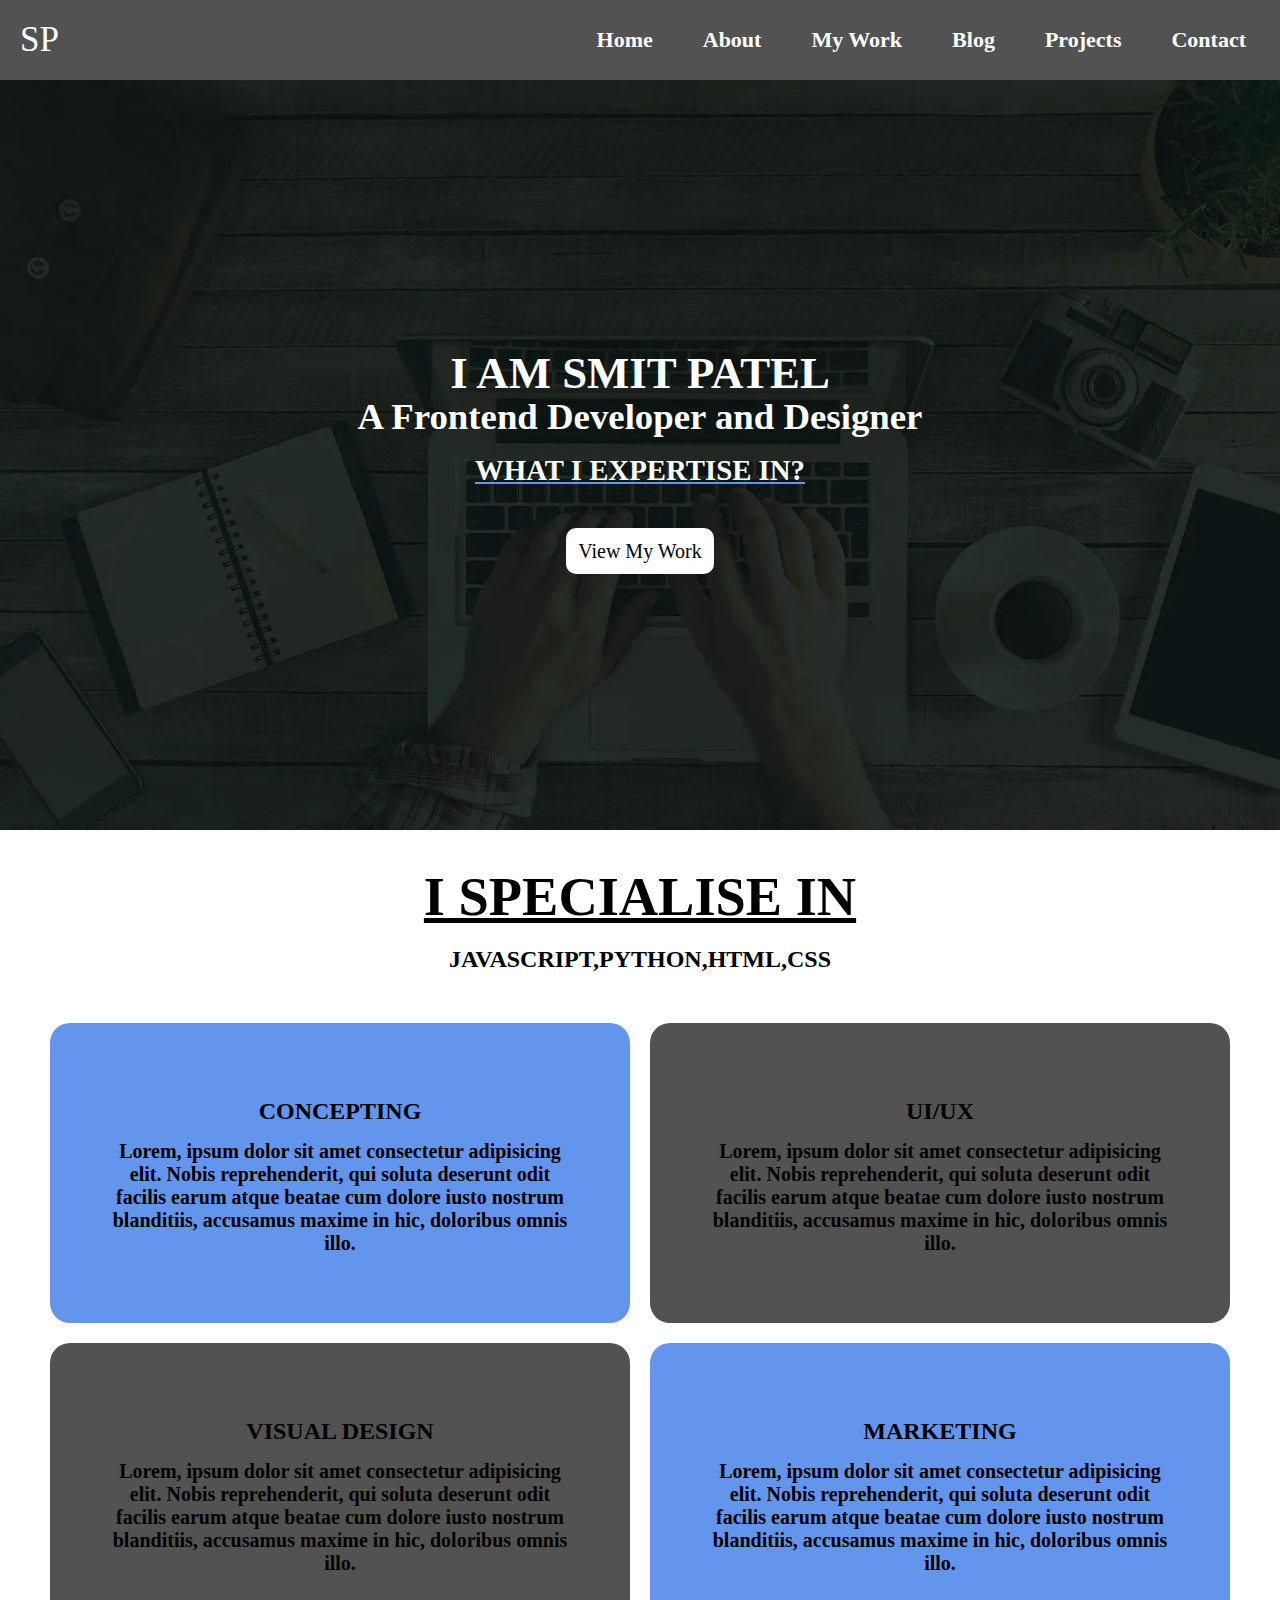
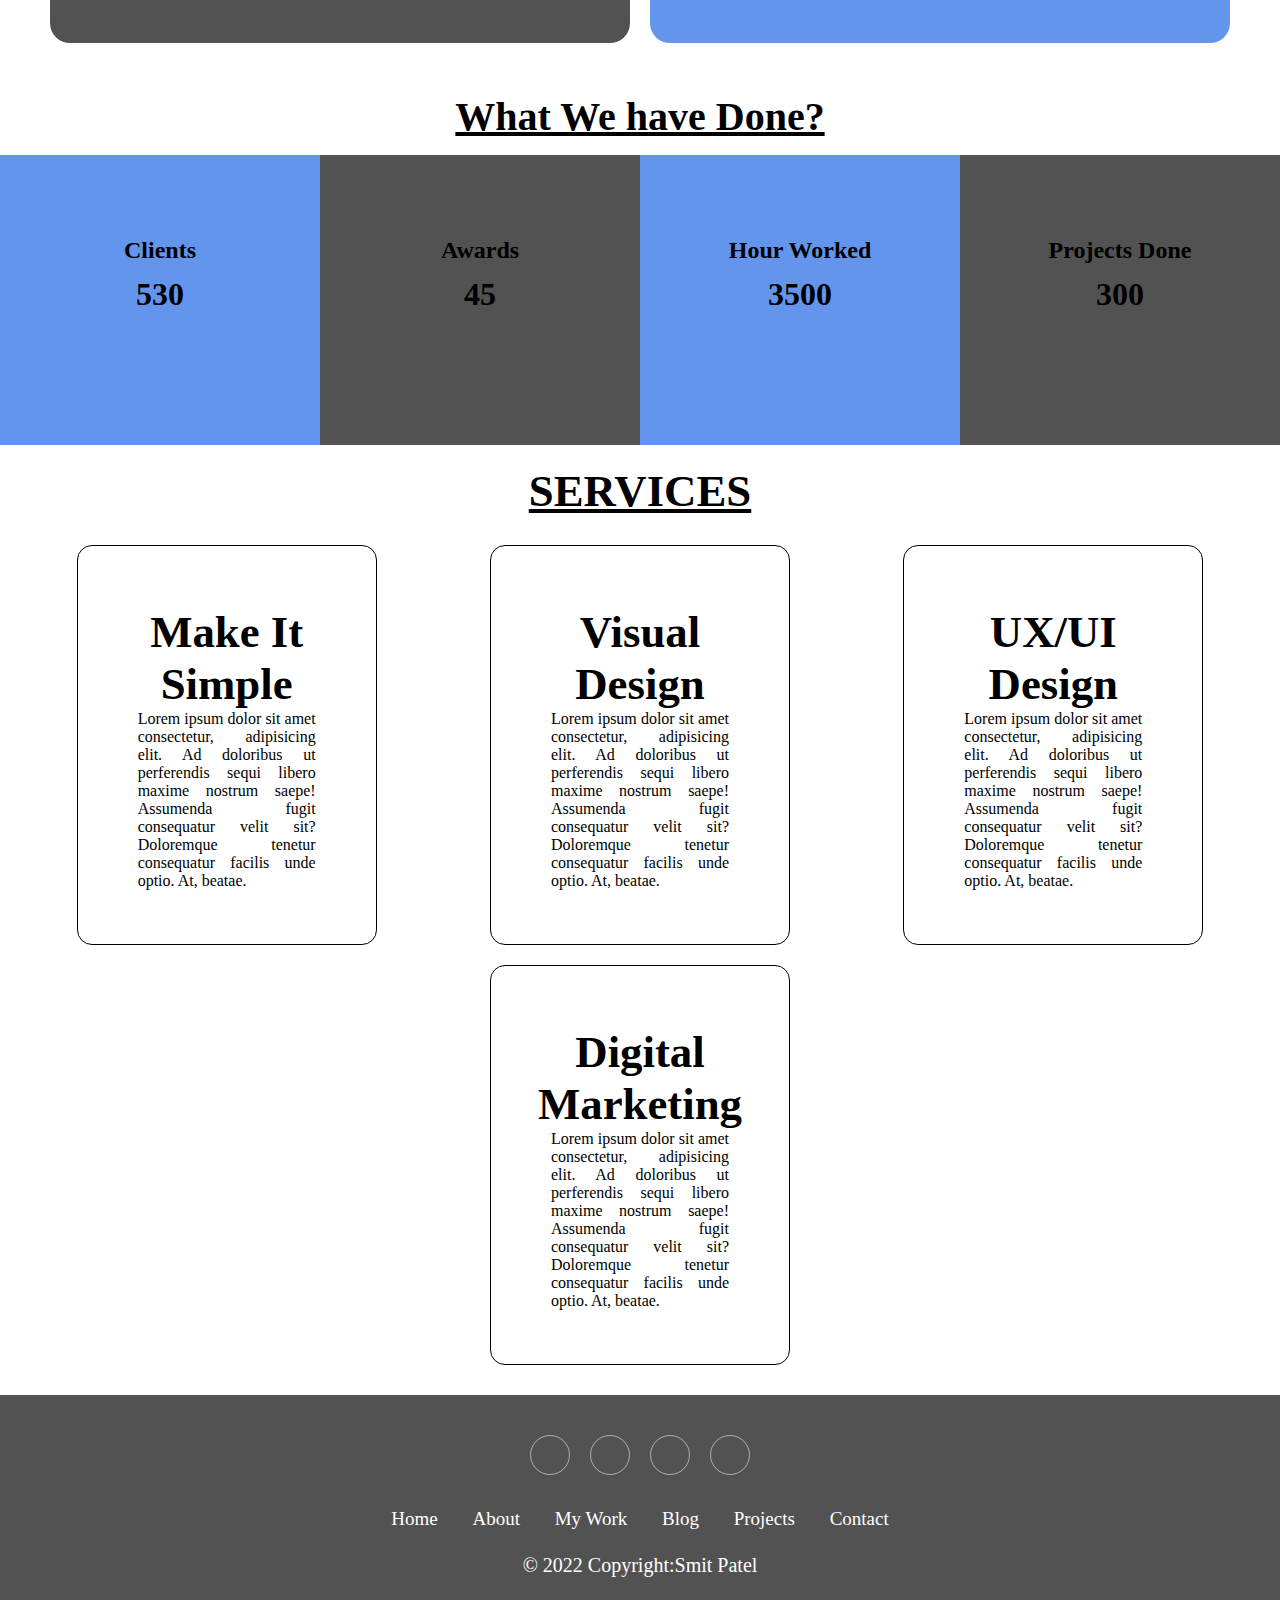
==== index.html @ e54f1726 "Add files via upload" ====
<!DOCTYPE html>
<html lang="en">
<head>
    <meta charset="UTF-8">
    <meta http-equiv="X-UA-Compatible" content="IE=edge">
    <meta name="viewport" content="width=device-width, initial-scale=1.0">
    <link rel="stylesheet" href="https://cdnjs.cloudflare.com/ajax/libs/font-awesome/6.1.1/css/all.min.css"
        integrity="sha512-KfkfwYDsLkIlwQp6LFnl8zNdLGxu9YAA1QvwINks4PhcElQSvqcyVLLD9aMhXd13uQjoXtEKNosOWaZqXgel0g=="
        crossorigin="anonymous" referrerpolicy="no-referrer" >
        <title>Portfolio</title>
    <link rel="stylesheet" href="styles.css">
    <link rel="stylesheet" href="media.css">
</head>
<body>

    <header>
    <nav class="navbar">
        <div class="logo">SP</div>
        <ul class="nav-links">
          <input type="checkbox" id="checkbox_toggle" />
          <label for="checkbox_toggle" class="hamburger">&#9776;</label>
          <div class="menu">
            <li><a href="index.html">Home</a></li>
            <li><a href="about.html">About</a></li>
            <li><a href="MyWork.html">My Work</a></li>
            <li><a href="Blog.html">Blog</a></li>
            <li><a href="project.html">Projects</a></li>
            <li><a href="contact.html">Contact</a></li>
          </div>
        </ul>
      </nav>
    </header>


    <section id="home">
        <div class="main">
            <h1 class="headings-1">I AM SMIT PATEL</h1>
            <h3 class="sub-heading">A Frontend Developer and Designer</h3>
            <br>
            <h2 class="s1">WHAT I EXPERTISE IN?</h2>
            <h2 class="hide">HTML,CSS,JAVASCRIPT & DESIGNING</h2>
            <br>
            <a href="MyWork.html" class="btn1">View My Work</a>
        </div>
    </section>
    
    <br>
    <br>
    <section id="F1">
        <div class="h11"><h1>I SPECIALISE IN</h1></div>
        <br>
        <div class="h12"><h2>JAVASCRIPT,PYTHON,HTML,CSS</h2></div>
    </section>
    <section id="row-1">
            <div class="col-2">
                <div class="r1c1"><i class="fa-solid fa-file-lines fa-3x"></i>
                <h2>CONCEPTING</h2>
                <p class="paraline">Lorem, ipsum dolor sit amet consectetur adipisicing elit. Nobis reprehenderit, qui soluta deserunt odit facilis earum atque beatae cum dolore iusto nostrum blanditiis, accusamus maxime in hic, doloribus omnis illo.</p></div>
            </div>
            <div class="col-1">
                <div class="r1c1"><i class="fa-solid fa-desktop fa-3x"></i>
                <h2>UI/UX</h2>
                <p class="paraline">Lorem, ipsum dolor sit amet consectetur adipisicing elit. Nobis reprehenderit, qui soluta deserunt odit facilis earum atque beatae cum dolore iusto nostrum blanditiis, accusamus maxime in hic, doloribus omnis illo.</p></div>
            </div>
            <div class="col-1">
                <div class="r1c1"><i class="fa-regular fa-clone fa-3x"></i>
                <h2>VISUAL DESIGN</h2>
                <p class="paraline">Lorem, ipsum dolor sit amet consectetur adipisicing elit. Nobis reprehenderit, qui soluta deserunt odit facilis earum atque beatae cum dolore iusto nostrum blanditiis, accusamus maxime in hic, doloribus omnis illo.</p></div>
            </div>
            <div class="col-2">
                <div class="r1c1"><i class="fa-solid fa-thumbs-up fa-3x"></i>
                <h2>MARKETING</h2>
                <p class="paraline">Lorem, ipsum dolor sit amet consectetur adipisicing elit. Nobis reprehenderit, qui soluta deserunt odit facilis earum atque beatae cum dolore iusto nostrum blanditiis, accusamus maxime in hic, doloribus omnis illo.</p></div>
            </div>
    </section>

    <section>
        <h1 class="heading-3">What We have Done?</h1>
    </section>

    <section id="row-2">
            <div class="col-3">
                <div class="r1c2"><i class="fa-solid fa-users fa-3x"></i>
                <h2>Clients</h2>
                <h1>530</h1></div>
            </div>
            
            <div class="col-4">
                <div class="r1c2"><i class="fa-solid fa-award fa-3x"></i>
                <h2>Awards</h2>
                <h1>45</h1></div>
            </div>
            <div class="col-3">
                <div class="r1c2"><i class="fa-solid fa-hourglass fa-3x"></i>
                <h2>Hour Worked</h2>
                <h1>3500</h1></div>
            </div>
            <div class="col-4">
                <div class="r1c2"><i class="fa-solid fa-diagram-project fa-3x"></i>
                <h2>Projects Done</h2>
                <h1>300</h1></div>
            </div>
    </section>
    
    
    <section id="services">
        <h1 class="headings-2">SERVICES</h1>
        <br>
        <div class="row">
            <div class="box1">
                <div><i class='fa-regular fa-message'></i></div>
                <h1 class="box-heading">Make It Simple<br></h1>
                <p class="paraline">Lorem ipsum dolor sit amet consectetur, adipisicing elit. Ad doloribus ut perferendis sequi libero
                    maxime nostrum saepe! Assumenda fugit consequatur velit sit? Doloremque tenetur consequatur facilis
                    unde optio. At, beatae.</p>
            </div>
            <div class="box">
                <div><i class="fas fa-object-ungroup fa-2x"></i></div>
                <h1 class="box-heading">Visual Design</h1>
                <p class="paraline">Lorem ipsum dolor sit amet consectetur, adipisicing elit. Ad doloribus ut perferendis sequi libero
                    maxime nostrum saepe! Assumenda fugit consequatur velit sit? Doloremque tenetur consequatur facilis
                    unde optio. At, beatae.</p>
            </div>
            <div class="box1">
                <div><i class="fas fa-desktop fa-2x"></i></div>
                <h1 class="box-heading">UX/UI Design</h1>
                <p class="paraline">Lorem ipsum dolor sit amet consectetur, adipisicing elit. Ad doloribus ut perferendis sequi libero
                    maxime nostrum saepe! Assumenda fugit consequatur velit sit? Doloremque tenetur consequatur facilis
                    unde optio. At, beatae.</p>
            </div>
            <div class="box">
                <div><i class='fas fa-bullhorn'></i></div>
                <h1 class="box-heading">Digital Marketing<br></h1>
                <p class="paraline">Lorem ipsum dolor sit amet consectetur, adipisicing elit. Ad doloribus ut perferendis sequi libero
                    maxime nostrum saepe! Assumenda fugit consequatur velit sit? Doloremque tenetur consequatur facilis
                    unde optio. At, beatae.</p>
            </div>
        </div>
    </section>
    
    <section class="footer">
      <div class="social">
        <a href="#"><i class="fab fa-instagram"></i></a>
        <a href="#"><i class="fab fa-snapchat"></i></a>
        <a href="#"><i class="fab fa-twitter"></i></a>
        <a href="#"><i class="fab fa-facebook-f"></i></a>
      </div>
    
      <ul class="list">
        <li>
          <a href="#">Home</a>
        </li>
        <li>
          <a href="#">About</a>
        </li>
        <li>
          <a href="#">My Work</a>
        </li>
        <li>
          <a href="#">Blog</a>
        </li>
        <li>
          <a href="#">Projects</a>
        </li>
        <li>
          <a href="#">Contact</a>
        </li>
      </ul>
      <p class="copyright">&copy; 2022 Copyright:Smit Patel</p>
    </section>
</body>

</html>
---- styles.css ----
*{
    margin: 0;
    padding: 0;
    box-sizing: border-box;
    text-decoration: none;
    list-style-type: none;
}

.navbar {
  display: flex;
  align-items: center;
  justify-content: space-between;
  padding: 20px;
  background-color: rgba(0, 0, 0, 0.68);
  color: rgb(255, 255, 255);
 }
 .nav-links a {
  color: rgb(255, 255, 255);
  font-weight: bold;
 }
 /* LOGO */
 .logo {
  font-size: 35px;
 }
 /* NAVBAR MENU */
 .menu {
  display: flex;
  gap: 1em;
  font-size: 22px;
 }
 .menu li:hover {
  background-color: #3e7ff8;
  border-radius: 5px;
  transition: 0.3s ease;
 }
 .menu li a:hover{
  color:rgb(0, 0, 0);
 }
 .menu li {
  padding: 5px 14px;
 }
input[type=checkbox]{
  display: none;
 } 
 /*HAMBURGER MENU*/
 .hamburger {
  display: none;
  font-size: 24px;
  user-select: none;
 }
 /* APPLYING MEDIA QUERIES */
 @media (max-width: 768px) {
 .menu { 
  display:none;
  position: absolute;
  background-color:#525252;
  right: 0;
  top: 10%;
  padding: 15px;
  text-align: center;
 }
 .menu li:hover {
  display: inline-block;
  background-color:#6495ED;
  transition: 0.3s ease;
 }
 .menu li + li {
  margin-top: 12px;
 }
 input[type=checkbox]:checked ~ .menu{
  display: block;
 }
 .hamburger {
  display: block;
 }
 }

/* Home hero area */

  #home{
    display: flex;
    color:white;
    justify-content: center;
    align-items: center;
}
  #home{
    background:url("images/bg.jpg") no-repeat center center/cover;
    height:750px;
    width: 100%;
    z-index: -1;
    align-items: center;
    text-align: center;
}
.hide{
    visibility:hidden;
}
.s1{
    text-decoration: underline #6495ED;
}
.s1:hover{
    text-decoration: none;
}
.s1:hover + .hide{
    visibility: visible;
    color:#6495ED;
}
.headings-1{
    font-family: century;
    text-align: center;
    font-size: 2.8rem;
    align-items: center;
}
.sub-heading{
  font-size: 2.3rem;
    line-height: 1;
}
.s1{
    text-align: center;
    font-size:1.8rem;
    font-family: century;
}
.hide{
    font-size: 1.9rem;
}
.btn1{
text-align: center;
text-decoration: none;
background-color: rgb(255, 255, 255);
color: rgb(0, 0, 0);
font-size: 20px;
border-radius: 10px;
padding: 12px;
}
.btn1:hover{
    background-color:#6495ED;
    font-weight: 600;
}

#F1{
    text-align: center;
}
.h11{
    text-decoration: underline;
    font-size: 1.7rem;
}
#row-1{
    display: grid;
    grid-template-columns: repeat(2,1fr);
    column-gap: 20px;
    row-gap:20px;
    margin: 50px;
    text-align: center;
}
.col-1{
    background-color: #525252;
    height: 300px;
    padding:60px;
    border-radius: 20px;
}
.r1c1 h2{
  margin-top: 15px;
}
.r1c1 p{
  margin-top: 15px;
  font-weight: 550;
  font-size: 20px;
}
.col-2{
   background-color: cornflowerblue;
    height: 300px;
    padding:60px;
    border-radius: 20px;
}

.heading-3{
  text-align: center;
  margin-top: 15px;
  font-size: 40px;
  text-decoration: underline;
}
#row-2{
    display: flex;
    text-align: center;
    margin-top: 15px;
}
.col-3{
    background-color: #6495ED;
    height: 290px;
    width: 500px;
    padding: 70px;
}
.r1c2 h1{
  margin-top: 12px;
}
.r1c2 h2{
  margin-top: 12px;
}
.col-4{
    background-color: #525252;
    height: 290px;
    width: 500px;
    padding: 70px;
}
/*---------------About Section---------------*/
#headeraboutpage{
    background: url("img8.jpg") no-repeat 20% 50% / cover;
  height: 6.5rem;
  border-bottom: 3px solid #ffbc00;
}
.text-center{
    padding: 2rem;
    text-align: center;
}
.about-heading-1{
    font-size: 2rem;
    text-align: center;
    display: block;
    padding-bottom: 0.5rem;
    text-decoration: underline;
}
.sub-title{
    font-size: 2rem;
    text-align: center;
    padding-bottom: 30px;
}
.bio-image{
    width: 100%;
}
.bio{
    background-color:rgba(90, 90, 90, 0.5) ;
}
.bio h4{
font-size: 2rem;
margin-bottom: 5px;
}
.bio p{
  font-size:1.3rem;
}
  #about-1 .about-info {
    display: grid;
    grid-template-areas:
      "bio-img bio bio";
    grid-gap: 1.2rem;
  }
  
  #about-1 .bio-image {
    grid-area: bio-img;
  }
  
  #about-1 .bio {
    grid-area: bio;
    border-left: 5px solid #6495ED;
    padding: 1.8rem;
  }
  .award-container{
    display: flex;
    justify-content: space-around;
    align-items: center;
    flex-direction: row;
    gap: 10px;
  }
  
  #about-1 .award-1 .fas,
  #about-1 .award-2 .fas,
  #about-1 .award-3 .fas,
  #about-1 .award-4 .fas {
    margin: 1rem;
  }
/*-------------about2 section------------*/
#about-2{
    background-color: rgba(0, 0, 0, 0.767);
    height: 100%;
    padding: 2.5rem 0;
    margin: 15px;
} 
.title{
    color: rgb(0, 0, 0);
}
.skill-title{
    color: rgb(0, 0, 0);
    text-align: center;
    margin-bottom: 15px;
    text-decoration: underline;
    font-size: 30px;
}
.skill-sub-heading{
    color:#fff;
    padding: 10px;
    font-size:22px;
} 
#about-2 .p1{
    height: 40px;
    background-color: #aca6a6;
    margin: 13px;
    border-radius: 12px;
}
#about-2 .p1 div{
    color: #fff;
    background-color: #6495ED;
    height:100%;
    border-radius: 12px;
}
/*------------about-3 section-------------*/
#about-d .testimonials {
  display: grid;
  grid-template-columns: repeat(4, 1fr);
  grid-gap: 0.5rem;
  margin: 15px;
}
.section-title{
  text-align: center;
  font-size:2rem;
  text-decoration: underline;
}
#about-d .testimonials ul {
  list-style: none;
  margin-top: 1rem;
  display: flex;
  font-size: 25px;
  align-items: center;

}
#about-d  .text-centered{
  text-align: center;
  font-size: 35px;
}
#about-d .container{
max-width: 1900px;
  padding: 0 2rem;
  margin: auto;
  margin-top: 70px;
  overflow: hidden;
  max-height: 40%;
  background-color: #2e6c3b;

}

#about-d .testimonials p {
  background-color: grey;
  color: black;
  border: 1px solid #ccc;
  border-radius: 5px;
  font-size: 22px;
  padding: 0.5rem;
}
#about-d .testimonials img {
  width: 55px;
  height: 55px;
  border-radius: 50%;
  margin-right: 0.1rem;
}
/*------------My Work Section------------*/
.heading-4{
    font-size: 3.0rem;
    text-align: center;
    padding: 1rem;
    text-decoration: underline;
}
.work-title{
    font-size:1.9rem;
    text-align: center;
    margin-bottom: 15px;
}
.container {
    max-width: 1280px;
    padding: 0 2rem;
    margin: auto;
    overflow: hidden;
}
.items {
    display: grid;
    grid-template-columns: repeat(3, 1fr);
    grid-gap: 10px;
    box-shadow: 0 5px 10px 0 rgba(0, 0, 0, 0.3);
    margin-bottom: 12px;
  }
  
  .item {
    position: relative;
    background: #6495ED;
    overflow: hidden;
  }
  .item::after {
    content: "";
    position: absolute;
    display: block;
    background: inherit;
    opacity: 0.9;
    top: 0;
    left: 0;
    width: 100%;
    height: 100%;
    transform: scale(2) translateX(-75%) translateY(-75%) rotate(-28deg);
    transition: transform 3s cubic-bezier(0.2, 1, 0.3, 1);
  }
  .item:hover::after {
    transform: scale(2) translateX(0%) translateY(0%) rotate(-28deg);
  }
  .item:hover .item-image {
    transform: scale(1.2);
  }
  .item:hover .item-text {
    opacity: 1;
    transform: translateY(0);
  }
  .item-image {
    height: auto;
    transform: translateZ(0);
    display: block;
    transition: transform 750ms cubic-bezier(0.2, 1, 0.3, 1);
  }
  .item-image::before {
    content: "";
    display: block;
    padding-top: 75%;
    overflow: hidden;
  }
  .item-image img {
    position: absolute;
    top: 0;
    left: 0;
    width: 100%;
    height: 100%;
    line-height: 0;
  }
  .item-image .animate-video {
    position: absolute;
    top: 0;
    left: 0;
    width: 163%;
    height: 100%;
    line-height: 0;
  }
  .item-text {
    position: absolute;
    top: 0;
    left: 0;
    bottom: 0;
    right: 0;
    opacity: 0;
    text-align: center;
    z-index: 1;
    color: rgb(0, 0, 0);
    transform: translateX(-20%);
    transition: opacity 500ms, cubic-bezier(0.2, 1, 0.3, 1),  cubic-bezier(0.2, 1, 0.3, 1);
    transition-delay: 300ms;
  }
  .item-text-wrap {
    position: absolute;
    width: 100%;
    top: 50%;
    transform: translateY(-50%);
  }
  .item-text-title {
    font-size: 2rem;
    padding: 0 1rem;
    margin: 5px 0 0 0;
  }
  .item-text-category {
    text-transform: uppercase;
    font-size: 1.2rem;
    opacity: 0.7;
    margin: 0;
  }
/*---------- Service section-----------*/
#services{
    display: flex;
    flex-direction: column;
    padding: 20px;
}
.headings-2{
  font-family: century;
  text-align: center;
  font-size: 2.8rem;
  align-items: center;
  text-decoration: underline;
}
.row{
    display: flex;
    flex-wrap: wrap;
    justify-content: space-around;
}
.box i{
  font-size:40px;
}
.box1 i{
  font-size:40px;
}
.box-heading{
  font-family: century;
  text-align: center;
  font-size: 2.8rem;
  align-items: center;
}
.box1{
  display: flex;
  flex-direction:column;
  width: 300px;
  height: 400px;
  border: 1px solid black;
  margin: 10px;
  align-items: center;
  text-align: justify;
  padding: 60px;
  border-radius: 15px;
  background: linear-gradient(to top,#525252 50%, white 50%);
  background-size: 100% 200%;
  transition: all .8s;
}     
.box1:hover{
  background-position: left bottom;
  color:#fff;
  border:none;
  box-shadow: 0 0 20px #2160ff;
}
.box{
    display: flex;
    flex-direction:column;
    width: 300px;
    height: 400px;
    border: 1px solid black;
    margin: 10px;
    align-items: center;
    text-align: justify;
    padding: 60px;
    border-radius: 15px;
    background: linear-gradient(to top,#6495ED 50%, white 50%);
    background-size: 100% 200%;
    transition: all .8s;
}     
.box:hover{
    background-position: left bottom;
    color:#fff;
    border:none;
    box-shadow: 0 0 20px #282828;
}
/*-------------Blog Page-------------*/
.blog .r-1{
  display:flex;
  width: 100%;
  flex-direction: row;
  flex-wrap: wrap;
}
.blog .column{
  display: flex;
  flex-direction: column;
  flex: 1;
}
.blog .column .i-1,.blog .column .column-1{
  height: 100%;
}
.blog img {
  width: 100%;
  height: 100%;
  object-fit: cover;
}
.blog .column-1 {
  display: flex;
  flex-direction: column;
  align-items: flex-start;
  justify-content: center;
  padding: 30px;
  background-color:#525252;
}
.blog h2 {
  font-size: 40px;
  font-weight: 100;
  padding: 10px;
}
.blog p{
  margin: 20px 0px;
  font-size: 25px;
}
.blog a{
  margin:10px;
  background-color: black;
  color: white;
  padding: 15px;
  text-decoration: none;
}
.blog a:hover{
  background-color:#ffffff;
  font-weight: 520;
  color: rgb(0, 0, 0);
  transition: .5s all;
}
.reverse .r-1{
  flex-direction: row-reverse;
}
/*-------------Project Section-------------*/
.content h5{
  font-size: 5rem;
  text-align: center;
  background-image: url("images/bg1.jpeg");
  padding: 180px;
  color: white;
  background-repeat: no-repeat;
  background-size: cover;
}
.project-heading{
  font-size:2.0rem;
  background-color: #ccc;
  line-height: 1.9;
}
.proj{
  display: grid;
  grid-template-columns: repeat(2, 1fr);
  grid-gap: 1.5rem;
  background: rgb(0, 0, 0);
  color: #fff;
}
.proj1{
  display: grid;
  grid-template-columns: repeat(3, 1fr);
  grid-gap: 1.5rem;
  background: rgb(0, 0, 0);
  color: #fff;
}
.head3{
  color: #6495ED;
}
.pre {
  overflow-y: scroll;
  height: 30vh;
}
pre{
  margin-left: -140px;
}
/*-------------contact section-------------*/
#formdesign{
  text-align: center;
  margin: 20px;
  border: 3px solid black;
}
#formdesign h1 {
  padding: 10px;
  background: gray;
  color: white;
  font-size: 3rem;
}
form{
background-color: darkseagreen ;
}
table {
  margin-left: 40%;
  height:300px;
}
.bhover:hover{
background-color: #ffbc00;
}
.Con-a{
  background:rgb(0, 0, 0);
  color:#fff;
  padding: 3rem 0;
}
.con-info{
  display: flex;
  flex-wrap: wrap;
    flex-direction: row;
    justify-content: space-around
}

/* footer section */

.footer {
  padding: 40px 0;
  background-color: #525252;
}

.footer .social {
  text-align: center;
  padding-bottom: 25px;
  color: #fcfcfc;
}

.footer .social a {
  font-size: 24px;
  color: inherit;
  border: 1px solid #ccc;
  width: 40px;
  height: 40px;
  line-height: 38px;
  display: inline-block;
  text-align: center;
  border-radius: 50%;
  margin: 0 8px;
  opacity: 0.75;
}

.footer .social a:hover {

  color: #6495ED;
}

.footer ul {
  margin-top: 0;
  padding: 0;
  list-style: none;
  text-align: center;
  font-size: 19px;
  line-height: 1.6;
  margin-bottom: 0;
  transition: ease 0.3s;
}

.footer ul a {
  color: white;
  text-decoration: none;
  opacity: 1;
}

.footer ul li {
  display: inline-block;
  padding: 0 15px;
}

.footer ul a:hover {
  color: #000000;
  background-color:#6495ED;
  font-weight: 500;
  border-radius: 5px;
  padding:5px;
}

.footer .copyright {
  margin-top: 20px;
  text-align: center;
  font-size: 20px;
  font-weight: 520;
  color: rgb(255, 255, 255);
}
---- media.css ----
@media screen and (max-width: 768px){
    
    .navbar{
        width: auto;
        align-items: center;
        text-align: center;
    }
    .navbar ul{
        flex-direction: column;
    }
    #home{
        width:100%;
        height: 850px;
    }
    .s1{
        font-size:1.3rem;
    }
    .hide{
        font-size:1.1rem;
    }
   
    .headings-1{
        font-size: 25px;
    }
    .sub-heading{
font-size:29px;
}
#F1{
    font-size: 12px;
}
.h11{
    font-size: 20px;
}
#row-1{
    margin:2px;
    margin-top: 30px;
}

    .col-1{
        padding:1px;
        height: 300px;
    }
    .r1c1 p{
        font-size:14px;
    }
    .col-2{
        padding:1px;
        height: 300px;  
}
.r1c1{
    margin-top:1.5rem;
}
.r1c1 i{
    font-size: 35px;
}
.r1c1 h2{
    margin: 10px;
    font-size: 18px;
}
.paraline{
    font-size: 14px;
    text-align: center;
    margin:6px;
}
.heading-3{
    margin-top: 15px;
    font-size: 1.5rem;
    text-decoration: underline;
  }
#row-2{
    display: grid;
    grid-template-columns: repeat(2,1fr);
    text-align: center;
    grid-gap: 20px;
    margin:12px;
    margin-top: 20px;
}
.col-3{
    background-color: #6495ED;
    height: 220px;
    padding: 1px;
    width: auto;
    border-radius: 20px;
}
.col-4{
    background-color: #525252;
    height: 220px;
    width: auto;
    padding: 1px;
    border-radius: 20px;
}
.r1c2{
    margin: 3.2rem 0rem;
}
.r1c2 i{
    font-size:35px;
}
.r1c2 h2{
    font-size: 22px;
}
#services{
    width: auto;
}
.headings-2{
    font-size: 1.5rem;
    text-decoration: underline;
  }
.row{
    /* display: flex; */
    display: grid;
    grid-template-columns: repeat(2,1fr);
    margin: 0px;
    grid-gap: 0px;
    flex-wrap: wrap;
    justify-content: space-around;
}
.box i{
    font-size:30px;
}
.box1 i{
    font-size:30px;
}
.box-heading{
    font-size: 1.5rem;
}
.box{
    display: flex;
    flex-direction:column;
    width: 180px;
    height: 340px;
    border: 1px solid black;
    margin: 2px;
    align-items: center;
    text-align: justify;
    padding: 20px;
    border-radius: 15px;
    background: linear-gradient(to top,#6495ED 50%, white 50%);
    background-size: 100% 200%;
    transition: all .8s;
}
.box1{
    display: flex;
    flex-direction:column;
    width: 180px;
    height: 340px;
    border: 1px solid black;
    margin: 2px;
    align-items: center;
    text-align: justify;
    padding: 20px;
    border-radius: 15px;
    background: linear-gradient(to top,#525252 50%, white 50%);
    background-size: 100% 200%;
    transition: all .8s;
}

/* About section */
.container{
    padding: 0;
}
.sub-title{
    font-size: 1.2rem;
    padding-bottom: 15px;
}
.bio-image{
    width: 100%;
}
.bio h4{
    font-size: 1.2rem;
    }
    .bio p{
        font-size:0.9rem;
      }
#about-1 .about-info {
    display: grid;
    grid-template-areas: none;
    grid-gap: 1.2rem;
  }
  #about-1 .bio-image {
    grid-area: auto;
  }
  #about-1 .bio {
    grid-area: auto;
  }
  .award-container{
    flex-wrap: wrap;
  }
#about-d .testimonials {
    display: flex;
    flex-direction: column;
    grid-gap: 0.5rem;
    margin: 20px;
  }
  .skill-sub-heading{
    padding: 0px 13px;
    font-size:16px;
} 
#about-d  .text-centered{
    font-size: 25px;
  }
  #about-d .testimonials p{
    font-size: 18px;
  }

/* My work section */

.heading-4{
    font-size: 35px;

}
.work-title{
    font-size: 23px;
}
.items{
    display: grid;
    grid-template-columns:repeat(1,1fr);
    grid-gap: 0;
    margin: 12px;
}

/* Blog section */

.blog .r-1{
    flex-direction: column;
}
.blog h2{
    font-size:2rem;
}
.blog p{
    font-size:16px;
}

/* Project section */
.content {
    width: 100%;
    object-fit: cover;
}
.content h5{
    font-size:30px;
    padding: 100px;
    background-size: cover;
}
.project-heading{
    font-size:1.7rem;
  }
.Pro-1{
    width: 100%;
}
.proj{
    display: inline-block;
    width: 100%;
  }
  .proj1{
    display: inline-block;
    width: 100%;
  }
  .head3{
    text-align: center;
    margin: 5px;
    border: 2px solid white;
    padding: 5px
  }
  .pre{
    height: 40vh;
  }

  /* contact */

  table{
    margin-left: 10%;
  }
  .con-col-1{
    margin-bottom: 10px;
  }
}
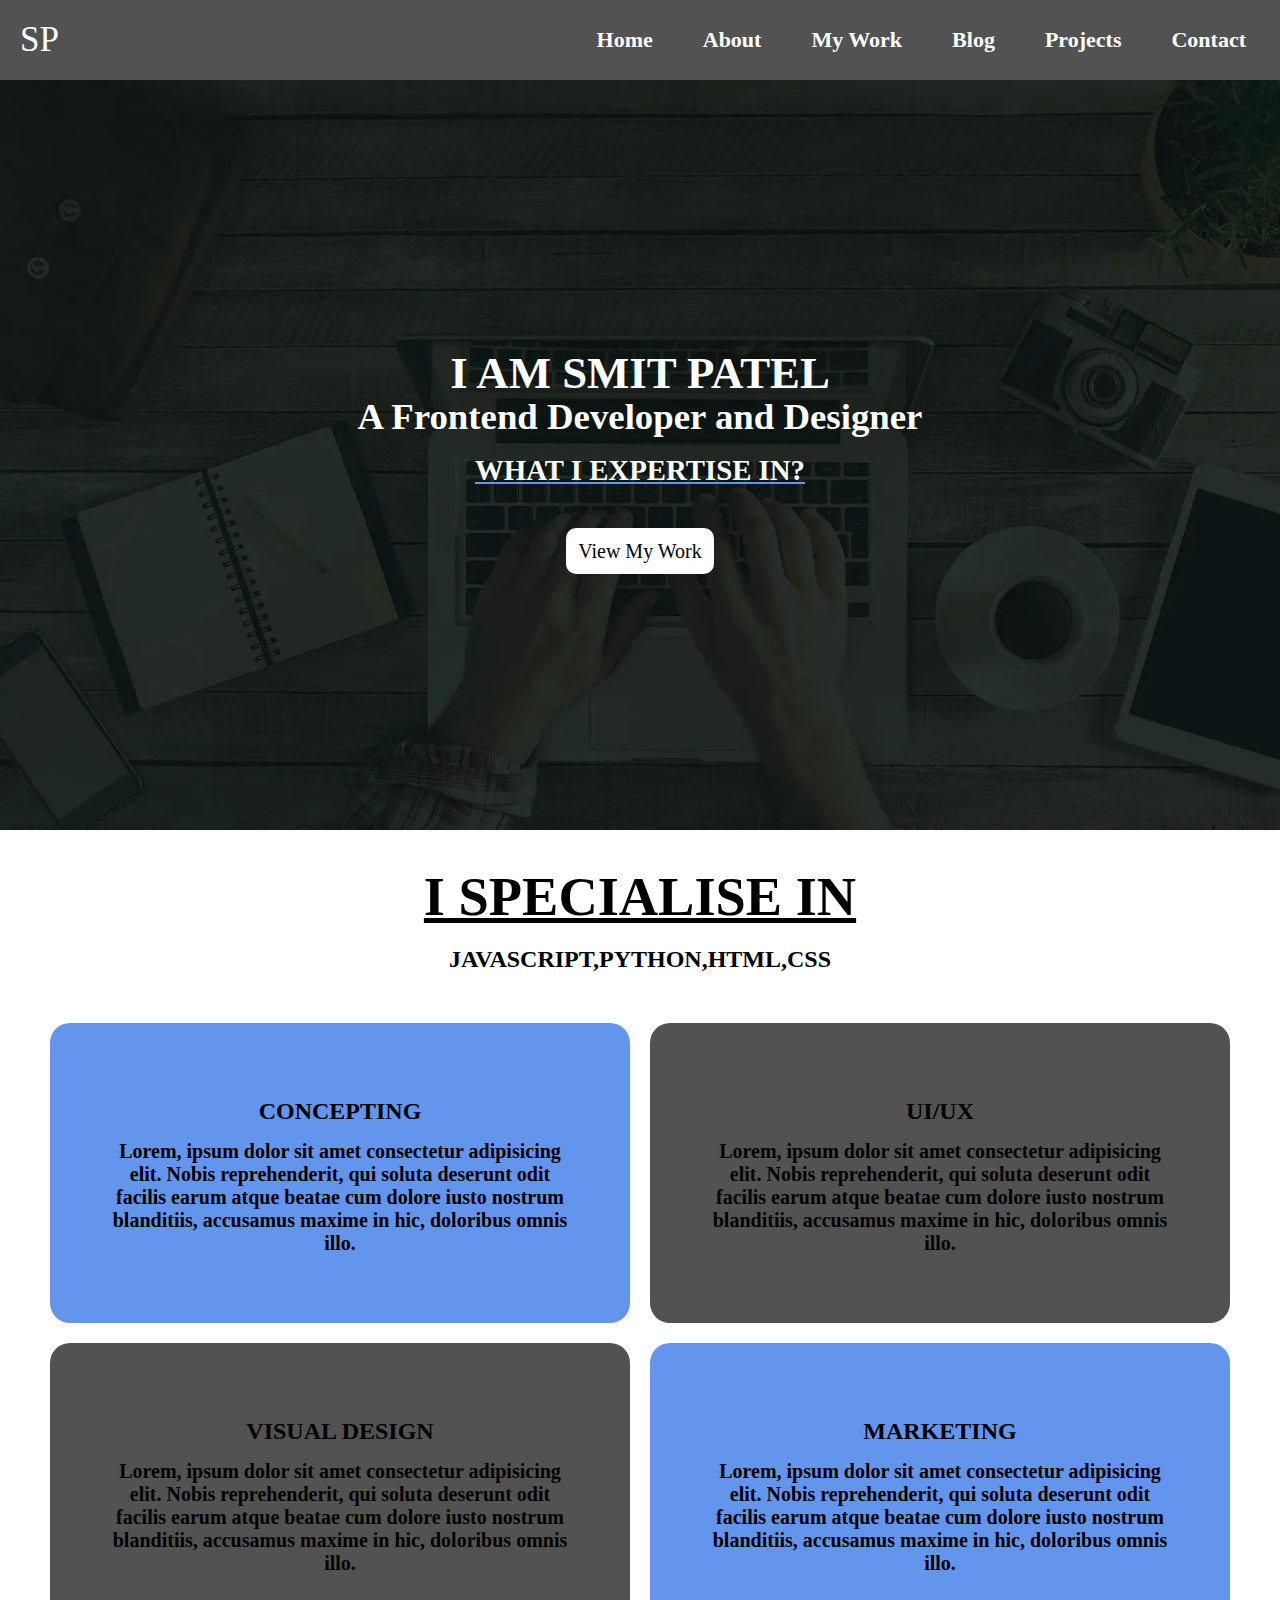
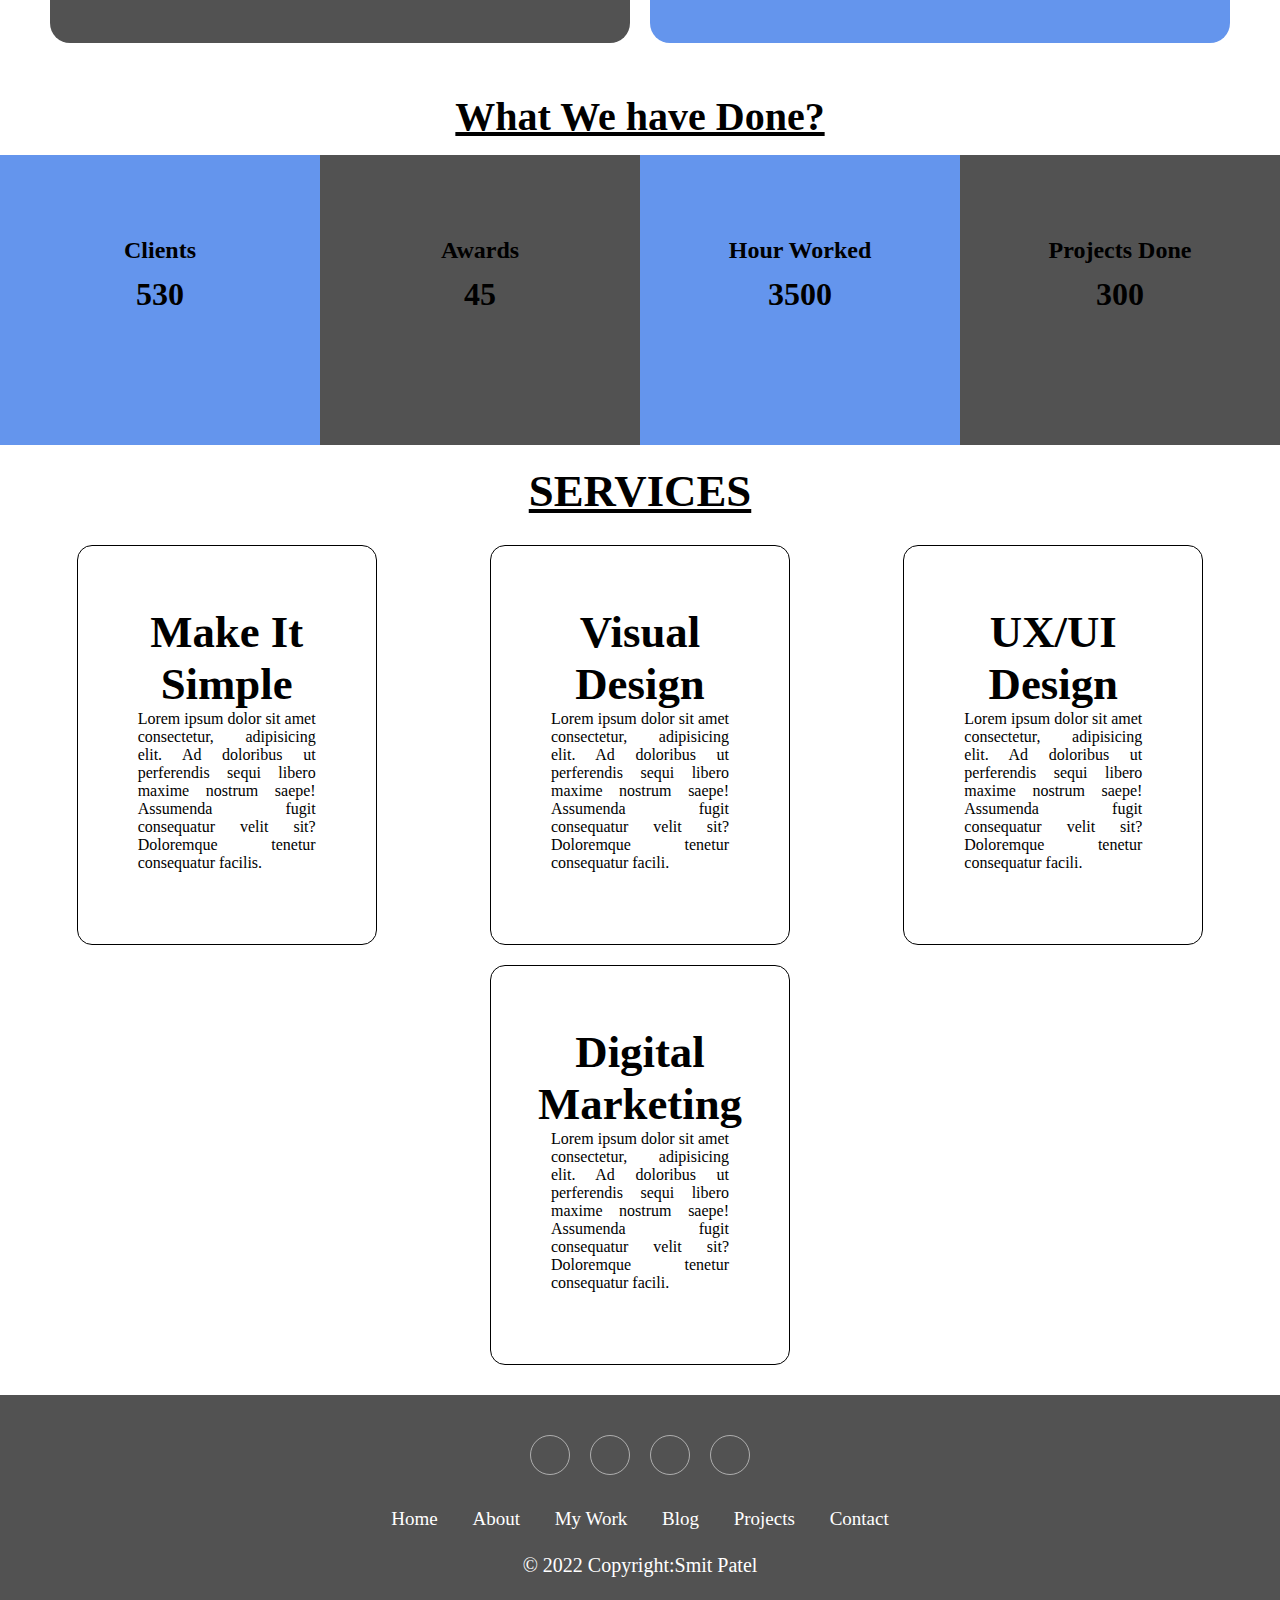
==== commit a27aa00b: "Update index.html" ====
--- a/index.html
+++ b/index.html
@@ -111,29 +111,28 @@
                 <div><i class='fa-regular fa-message'></i></div>
                 <h1 class="box-heading">Make It Simple<br></h1>
                 <p class="paraline">Lorem ipsum dolor sit amet consectetur, adipisicing elit. Ad doloribus ut perferendis sequi libero
-                    maxime nostrum saepe! Assumenda fugit consequatur velit sit? Doloremque tenetur consequatur facilis
-                    unde optio. At, beatae.</p>
+                    maxime nostrum saepe! Assumenda fugit consequatur velit sit? Doloremque tenetur consequatur facilis.
+                    </p>
             </div>
             <div class="box">
                 <div><i class="fas fa-object-ungroup fa-2x"></i></div>
                 <h1 class="box-heading">Visual Design</h1>
                 <p class="paraline">Lorem ipsum dolor sit amet consectetur, adipisicing elit. Ad doloribus ut perferendis sequi libero
-                    maxime nostrum saepe! Assumenda fugit consequatur velit sit? Doloremque tenetur consequatur facilis
-                    unde optio. At, beatae.</p>
+                    maxime nostrum saepe! Assumenda fugit consequatur velit sit? Doloremque tenetur consequatur facili.
+                   </p>
             </div>
             <div class="box1">
                 <div><i class="fas fa-desktop fa-2x"></i></div>
                 <h1 class="box-heading">UX/UI Design</h1>
                 <p class="paraline">Lorem ipsum dolor sit amet consectetur, adipisicing elit. Ad doloribus ut perferendis sequi libero
-                    maxime nostrum saepe! Assumenda fugit consequatur velit sit? Doloremque tenetur consequatur facilis
-                    unde optio. At, beatae.</p>
+                    maxime nostrum saepe! Assumenda fugit consequatur velit sit? Doloremque tenetur consequatur facili.
+                    </p>
             </div>
             <div class="box">
                 <div><i class='fas fa-bullhorn'></i></div>
                 <h1 class="box-heading">Digital Marketing<br></h1>
                 <p class="paraline">Lorem ipsum dolor sit amet consectetur, adipisicing elit. Ad doloribus ut perferendis sequi libero
-                    maxime nostrum saepe! Assumenda fugit consequatur velit sit? Doloremque tenetur consequatur facilis
-                    unde optio. At, beatae.</p>
+                    maxime nostrum saepe! Assumenda fugit consequatur velit sit? Doloremque tenetur consequatur facili.</p>
             </div>
         </div>
     </section>
@@ -170,4 +169,4 @@
     </section>
 </body>
 
-</html>+</html>
